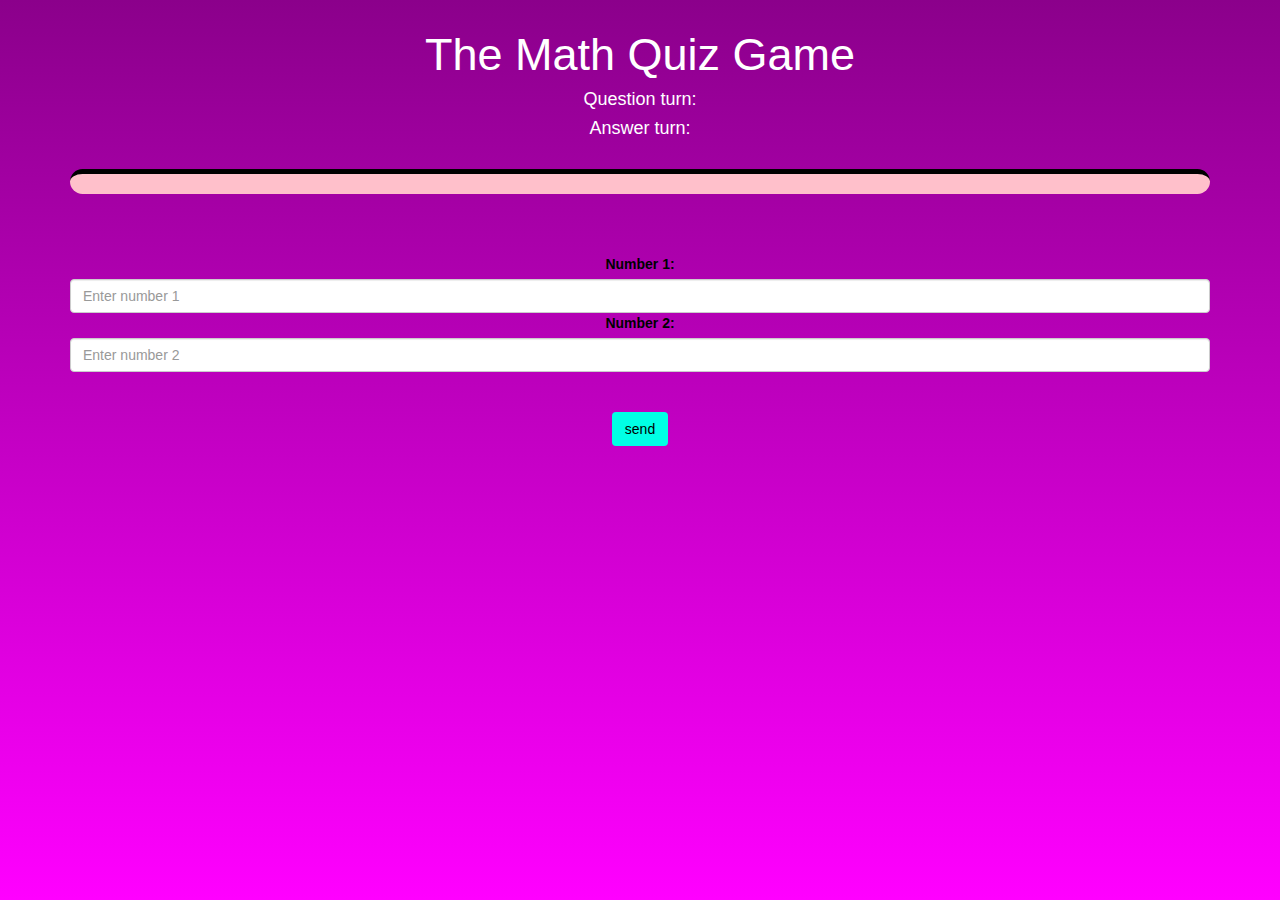
==== game.html @ 54df5867 "Add files via upload" ====
<html>
    <head>
        <title>The Math Quiz Game</title>
        <meta name="viewport" content="width=device-width, initial-scale=1">
        <link rel="stylesheet" href="https://maxcdn.bootstrapcdn.com/bootstrap/3.4.0/css/bootstrap.min.css">
        <script src="https://ajax.googleapis.com/ajax/libs/jquery/3.4.1/jquery.min.js"></script>
        <script src="https://maxcdn.bootstrapcdn.com/bootstrap/3.4.0/js/bootstrap.min.js"></script>
        <link rel="stylesheet" href="style.css">
        <script type="text/javascript" src="main.js"></script>
    </head>
    <body>
        <h4 id="player1name"></h4>
        <h4 id="player2name"></h4>
        <div class="container">
            <center>
                <h1 class="title">The Math Quiz Game</h1>
                <h4 style="color: white;">Question turn: <span id="question_turn"></span></h4>
                <h4 style="color: white;">Answer turn: <span id="answer_turn"></span></h4>
                <br>
                <div id="output"></div>
                <br>
                <br>
                <br>
                <div>
                    <label style="color: black;">Number 1:</label>
                    <input placeholder="Enter number 1" id="number_1" type="text" class="form-control">
                </div>
                <div>
                    <label style="color: black;">Number 2:</label>
                    <input placeholder="Enter number 2" id="number_2" type="text" class="form-control">
                </div>
                <br>
                <br>
                <button class="btn" onclick="send()">send</button>
            </center>
        </div>
    </body>
</html>
---- style.css ----
body {
    background: linear-gradient(darkmagenta 0%, magenta 100%);
    background-position: center;
    background-size: cover;
}

#login_div_1, #login_div_2 {
    background-color: white;
    float: none;
    padding: 10;
    border-radius: 15px;
    text-align: center;
}

.title {
    font-size: 45;
    color: white;
}

.btn {
    background-color: rgb(0, 255, 229);
    color: black;
}

#player1name, #player2name, #player1score, #player2score {
    color: black;
}

#output {
    background-color: pink;
    border-radius: 15px;
    padding: 10px;
    border-top: 5px solid black;
    float: none;
    text-align: left;
}
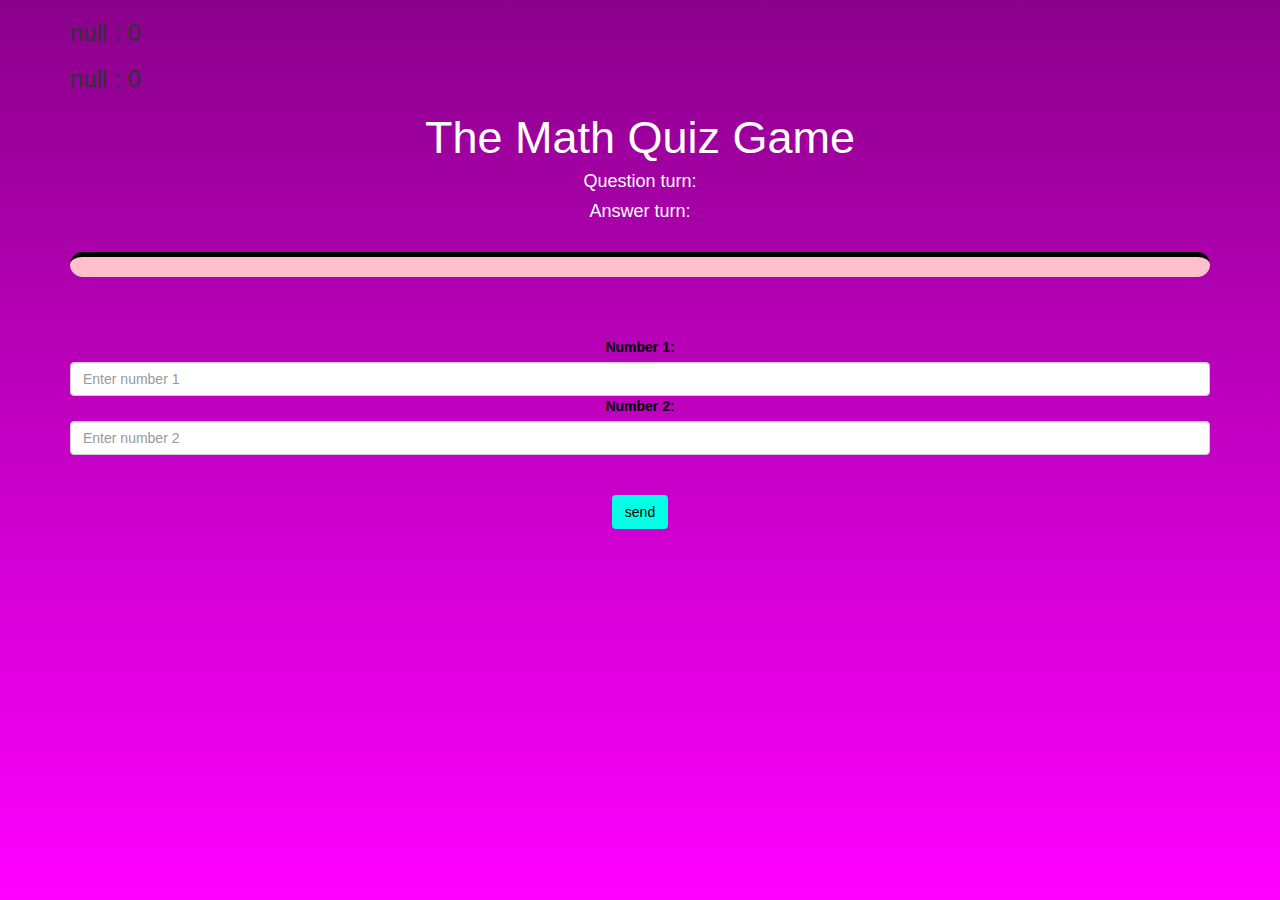
==== commit 50438b89: "Add files via upload" ====
--- a/game.html
+++ b/game.html
@@ -8,10 +8,10 @@
         <link rel="stylesheet" href="style.css">
         <script type="text/javascript" src="main.js"></script>
     </head>
-    <body>
-        <h4 id="player1name"></h4>
-        <h4 id="player2name"></h4>
+    <body onmouseover="load()">
         <div class="container">
+            <h3 id="player1name"><span id="player1score"></span></h3>
+            <h3 id="player2name"><span id="player2score"></span></h3>
             <center>
                 <h1 class="title">The Math Quiz Game</h1>
                 <h4 style="color: white;">Question turn: <span id="question_turn"></span></h4>
@@ -23,11 +23,11 @@
                 <br>
                 <div>
                     <label style="color: black;">Number 1:</label>
-                    <input placeholder="Enter number 1" id="number_1" type="text" class="form-control">
+                    <input placeholder="Enter number 1" id="number_1" type="number" class="form-control">
                 </div>
                 <div>
                     <label style="color: black;">Number 2:</label>
-                    <input placeholder="Enter number 2" id="number_2" type="text" class="form-control">
+                    <input placeholder="Enter number 2" id="number_2" type="number" class="form-control">
                 </div>
                 <br>
                 <br>
@@ -35,4 +35,4 @@
             </center>
         </div>
     </body>
-</html>+</html>
--- a/style.css
+++ b/style.css
@@ -1,7 +1,5 @@
 body {
     background: linear-gradient(darkmagenta 0%, magenta 100%);
-    background-position: center;
-    background-size: cover;
 }
 
 #login_div_1, #login_div_2 {
@@ -22,10 +20,6 @@
     color: black;
 }
 
-#player1name, #player2name, #player1score, #player2score {
-    color: black;
-}
-
 #output {
     background-color: pink;
     border-radius: 15px;
